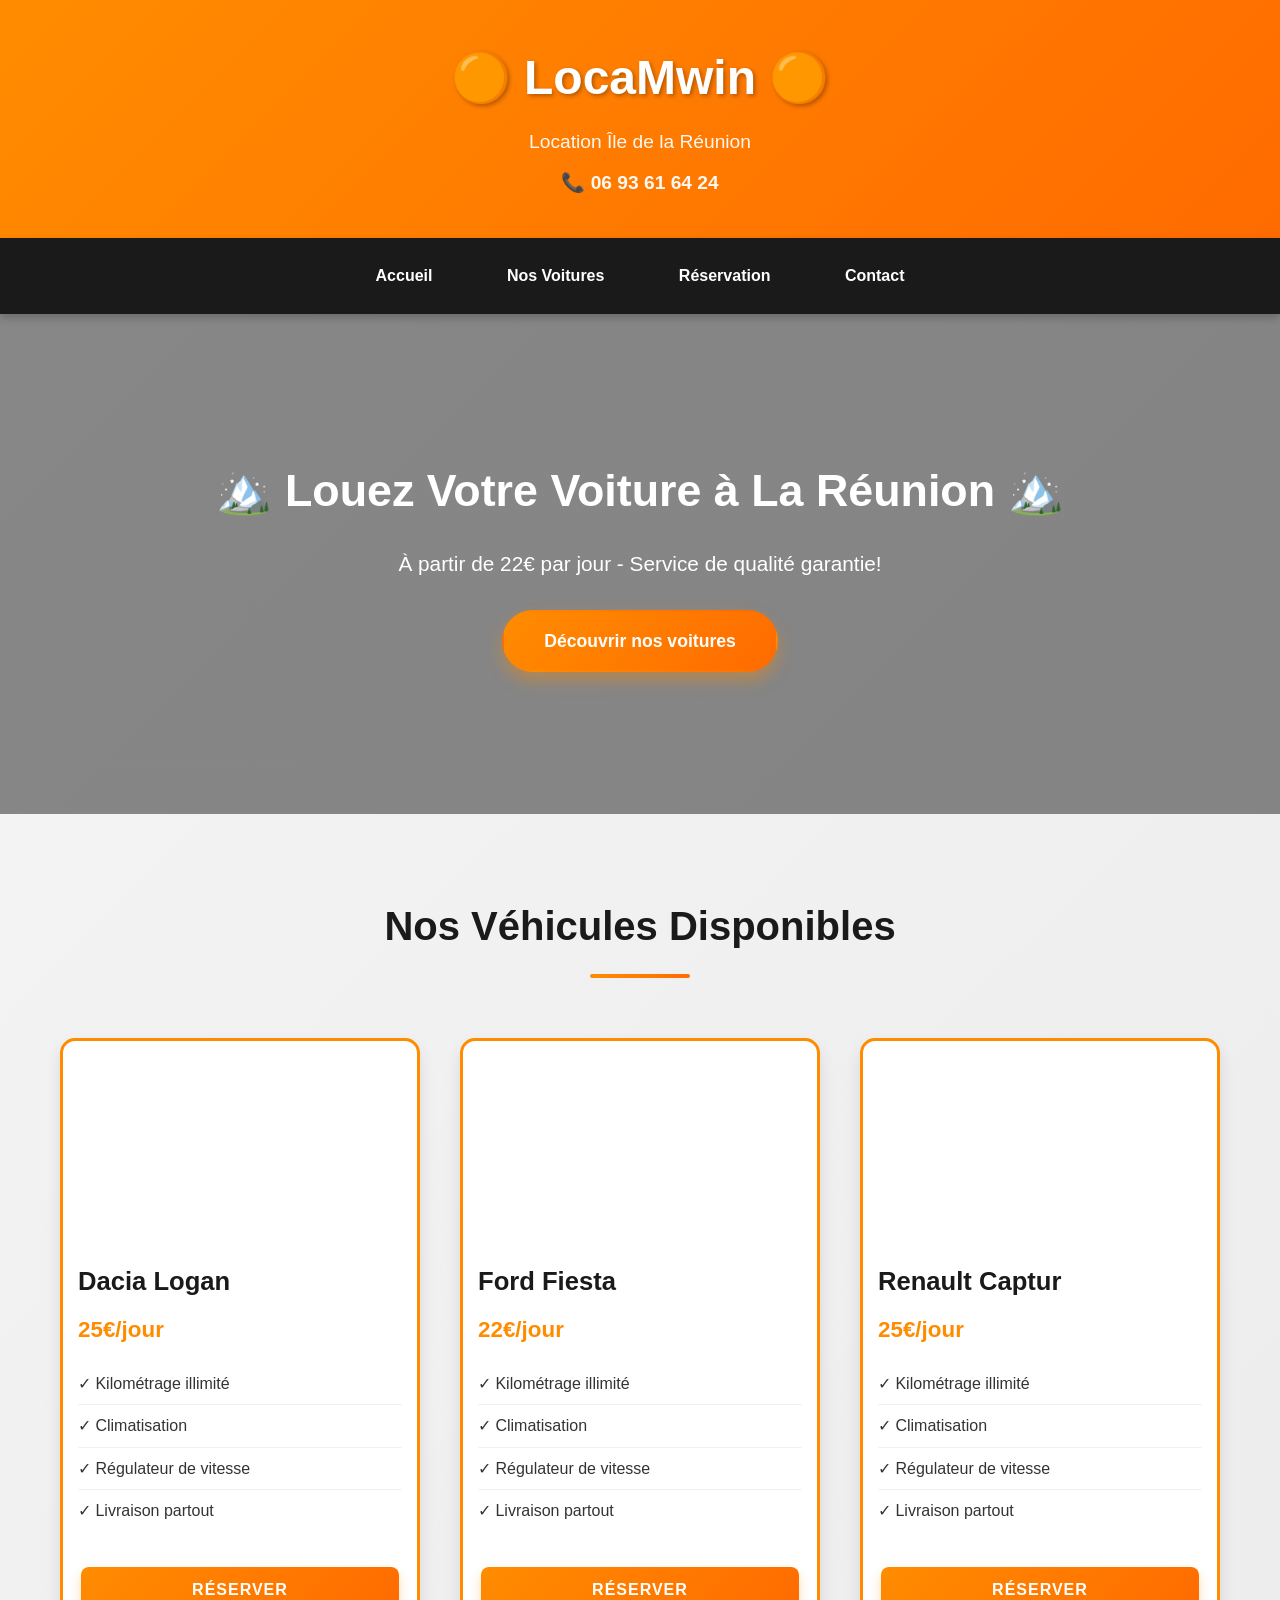
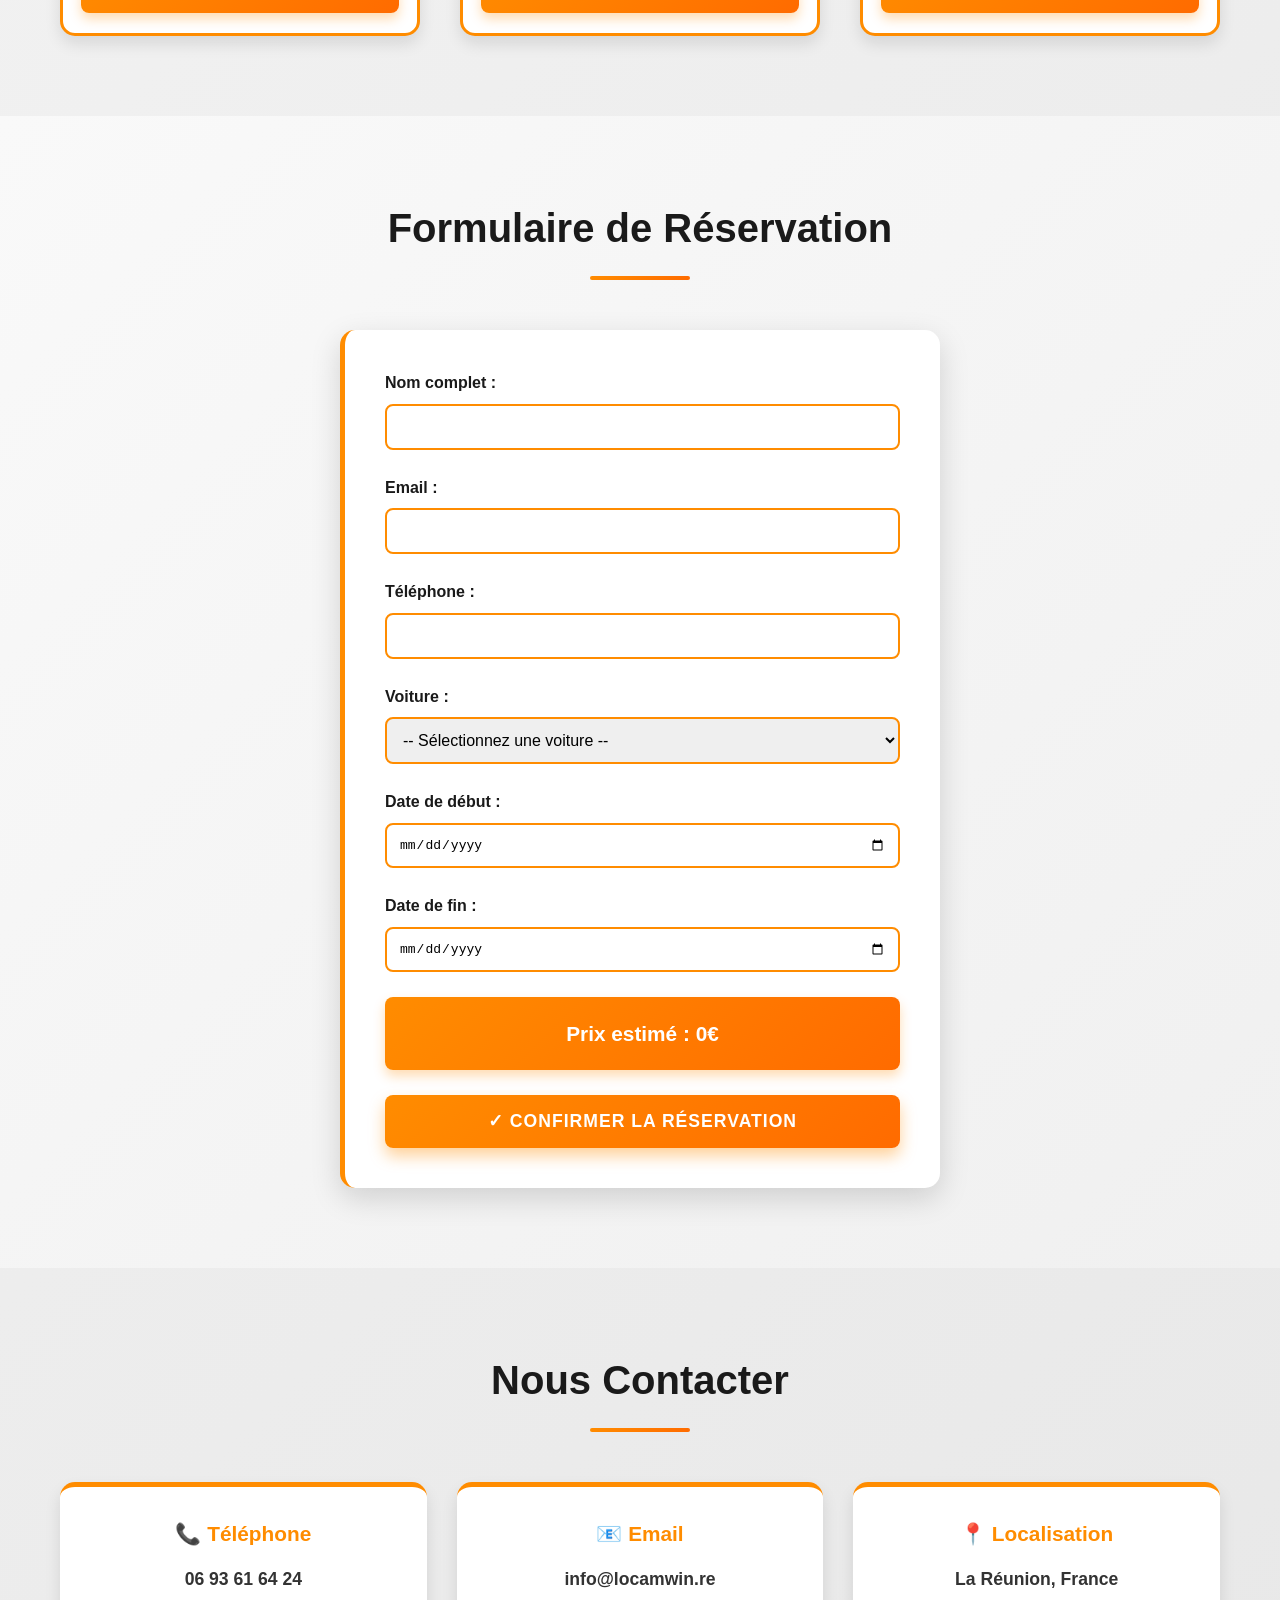
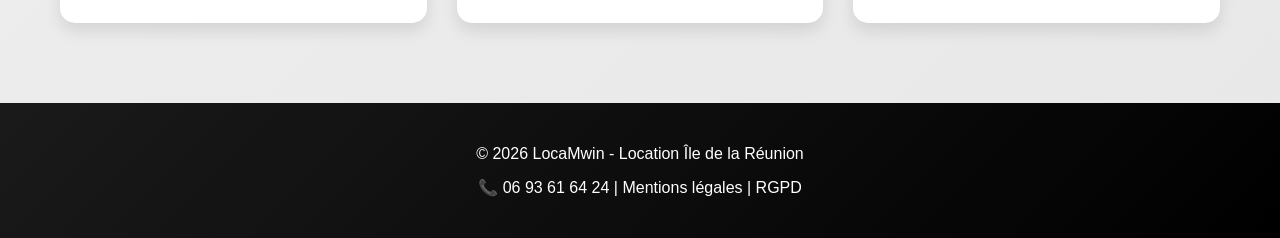
==== index.html @ f929abeb "Modify footer with legal mentions and RGPD links Updated footer to include legal mentions and RGPD l" ====
<!DOCTYPE html>
<html lang="fr">
<head>
    <meta charset="UTF-8">
    <meta name="viewport" content="width=device-width, initial-scale=1.0">
    <title>LocaMwin - Location de Voitures à La Réunion</title>
    <link rel="stylesheet" href="styles.css">
</head>
<body>
    <!-- Header -->
    <header class="header">
        <div class="header-content">
            <h1>🟠 LocaMwin 🟠</h1>
            <p>Location Île de la Réunion</p>
            <p class="phone">📞 06 93 61 64 24</p>
        </div>
    </header>

    <!-- Navigation -->
    <nav class="navbar">
        <a href="#accueil" class="nav-link">Accueil</a>
        <a href="#voitures" class="nav-link">Nos Voitures</a>
        <a href="#reservation" class="nav-link">Réservation</a>
        <a href="#contact" class="nav-link">Contact</a>
    </nav>

    <!-- Hero Section -->
    <section id="accueil" class="hero">
        <div class="hero-overlay"></div>
        <div class="hero-content">
            <h2>🏔️ Louez Votre Voiture à La Réunion 🏔️</h2>
            <p>À partir de 22€ par jour - Service de qualité garantie!</p>
            <a href="#voitures" class="btn-primary">Découvrir nos voitures</a>
        </div>
    </section>

    <!-- Voitures Section -->
    <section id="voitures" class="voitures">
        <h2>Nos Véhicules Disponibles</h2>
        <div class="cars-container">
            
            <!-- Dacia Logan -->
            <div class="car-card">
                <div class="car-image dacia"></div>
                <h3>Dacia Logan</h3>
                <p class="price">25€/jour</p>
                <ul class="features">
                    <li>✓ Kilométrage illimité</li>
                    <li>✓ Climatisation</li>
                    <li>✓ Régulateur de vitesse</li>
                    <li>✓ Livraison partout</li>
                </ul>
                <button class="btn-reserve" onclick="reserverVoiture('Dacia Logan', 25)">RÉSERVER</button>
            </div>

            <!-- Ford Fiesta -->
            <div class="car-card">
                <div class="car-image fiesta"></div>
                <h3>Ford Fiesta</h3>
                <p class="price">22€/jour</p>
                <ul class="features">
                    <li>✓ Kilométrage illimité</li>
                    <li>✓ Climatisation</li>
                    <li>✓ Régulateur de vitesse</li>
                    <li>✓ Livraison partout</li>
                </ul>
                <button class="btn-reserve" onclick="reserverVoiture('Ford Fiesta', 22)">RÉSERVER</button>
            </div>

            <!-- Renault Captur -->
            <div class="car-card">
                <div class="car-image captur"></div>
                <h3>Renault Captur</h3>
                <p class="price">25€/jour</p>
                <ul class="features">
                    <li>✓ Kilométrage illimité</li>
                    <li>✓ Climatisation</li>
                    <li>✓ Régulateur de vitesse</li>
                    <li>✓ Livraison partout</li>
                </ul>
                <button class="btn-reserve" onclick="reserverVoiture('Renault Captur', 25)">RÉSERVER</button>
            </div>

        </div>
    </section>

    <!-- Formulaire de Réservation -->
    <section id="reservation" class="reservation">
        <h2>Formulaire de Réservation</h2>
        <form id="reservationForm" class="form-container">
            <div class="form-group">
                <label for="nom">Nom complet :</label>
                <input type="text" id="nom" name="nom" required>
            </div>

            <div class="form-group">
                <label for="email">Email :</label>
                <input type="email" id="email" name="email" required>
            </div>

            <div class="form-group">
                <label for="telephone">Téléphone :</label>
                <input type="tel" id="telephone" name="telephone" required>
            </div>

            <div class="form-group">
                <label for="voiture">Voiture :</label>
                <select id="voiture" name="voiture" required onchange="calculerPrix()">
                    <option value="">-- Sélectionnez une voiture --</option>
                    <option value="Dacia Logan - 25€">Dacia Logan - 25€/jour</option>
                    <option value="Ford Fiesta - 22€">Ford Fiesta - 22€/jour</option>
                    <option value="Renault Captur - 25€">Renault Captur - 25€/jour</option>
                </select>
            </div>

            <div class="form-group">
                <label for="dateDebut">Date de début :</label>
                <input type="date" id="dateDebut" name="dateDebut" required onchange="calculerPrix()">
            </div>

            <div class="form-group">
                <label for="dateFin">Date de fin :</label>
                <input type="date" id="dateFin" name="dateFin" required onchange="calculerPrix()">
            </div>

            <div class="price-display">
                <p>Prix estimé : <strong id="prixTotal">0€</strong></p>
            </div>

            <button type="submit" class="btn-submit">✓ CONFIRMER LA RÉSERVATION</button>
        </form>
    </section>

    <!-- Contact Section -->
    <section id="contact" class="contact">
        <h2>Nous Contacter</h2>
        <div class="contact-grid">
            <div class="contact-item">
                <h3>📞 Téléphone</h3>
                <p>06 93 61 64 24</p>
            </div>
            <div class="contact-item">
                <h3>📧 Email</h3>
                <p>info@locamwin.re</p>
            </div>
            <div class="contact-item">
                <h3>📍 Localisation</h3>
                <p>La Réunion, France</p>
            </div>
        </div>
    </section>

    <!-- Footer -->
<footer class="footer">
    <p>&copy; 2026 LocaMwin - Location Île de la Réunion</p>
    <p>📞 06 93 61 64 24 | 
       <a href="mentions-legales.html" style="color: white; text-decoration: none; transition: 0.3s;">Mentions légales</a> |
       <a href="mentions-legales.html#rgpd" style="color: white; text-decoration: none; transition: 0.3s;">RGPD</a>
    </p>
</footer>

    <script>
        function reserverVoiture(nom, prix) {
            document.getElementById('voiture').value = nom + ' - ' + prix + '€';
            document.getElementById('reservation').scrollIntoView({ behavior: 'smooth' });
            calculerPrix();
        }

        function calculerPrix() {
            const voiture = document.getElementById('voiture').value;
            const dateDebut = new Date(document.getElementById('dateDebut').value);
            const dateFin = new Date(document.getElementById('dateFin').value);
            
            if (voiture && dateDebut && dateFin && dateDebut < dateFin) {
                const prix = parseInt(voiture.split(' - ')[1]);
                const diffTime = dateFin - dateDebut;
                const diffDays = Math.ceil(diffTime / (1000 * 60 * 60 * 24));
                const total = diffDays * prix;
                document.getElementById('prixTotal').innerText = total + '€';
            } else {
                document.getElementById('prixTotal').innerText = '0€';
            }
        }

        document.getElementById('reservationForm').addEventListener('submit', function(e) {
            e.preventDefault();
            alert('Merci ! Votre réservation a été reçue. Nous vous contacterons bientôt!');
            this.reset();
            document.getElementById('prixTotal').innerText = '0€';
        });
    </script>
</body>
</html>
    <script src="script.js"></script>
</body>
</html>
---- styles.css ----
* {
    margin: 0;
    padding: 0;
    box-sizing: border-box;
}

body {
    font-family: 'Arial', sans-serif;
    line-height: 1.6;
    color: #1a1a1a;
    background: linear-gradient(135deg, #f5f5f5 0%, #e8e8e8 100%);
}

/* ===== HEADER ===== */
.header {
    background: linear-gradient(135deg, #FF8C00 0%, #FF6B00 100%);
    color: white;
    padding: 40px 20px;
    text-align: center;
    box-shadow: 0 8px 16px rgba(255, 140, 0, 0.3);
}

.header-content h1 {
    font-size: 3em;
    margin-bottom: 10px;
    text-shadow: 2px 2px 4px rgba(0, 0, 0, 0.3);
}

.header-content p {
    font-size: 1.2em;
    opacity: 0.95;
}

.phone {
    font-weight: bold;
    margin-top: 10px;
}

/* ===== NAVBAR ===== */
.navbar {
    background-color: #1a1a1a;
    padding: 15px;
    text-align: center;
    position: sticky;
    top: 0;
    z-index: 100;
    box-shadow: 0 4px 8px rgba(0, 0, 0, 0.2);
}

.nav-link {
    color: white;
    text-decoration: none;
    padding: 10px 25px;
    margin: 0 10px;
    display: inline-block;
    transition: all 0.3s ease;
    font-weight: bold;
    border-radius: 5px;
}

.nav-link:hover {
    background-color: #FF8C00;
    color: white;
    transform: translateY(-3px);
    box-shadow: 0 6px 12px rgba(255, 140, 0, 0.4);
}

/* ===== HERO SECTION ===== */
.hero {
    background: linear-gradient(rgba(26, 26, 26, 0.5), rgba(26, 26, 26, 0.5)), 
                url('https://images.unsplash.com/photo-1506157786151-b8491531f063?w=1200&h=400&fit=crop') center/cover;
    color: white;
    text-align: center;
    padding: 120px 20px;
    position: relative;
    min-height: 500px;
    display: flex;
    align-items: center;
    justify-content: center;
}

.hero-content h2 {
    font-size: 2.8em;
    margin-bottom: 20px;
    animation: slideInDown 0.8s ease;
}

.hero-content p {
    font-size: 1.3em;
    margin-bottom: 30px;
    animation: slideInUp 0.8s ease;
}

.btn-primary {
    display: inline-block;
    background: linear-gradient(135deg, #FF8C00 0%, #FF6B00 100%);
    color: white;
    padding: 15px 40px;
    text-decoration: none;
    border-radius: 50px;
    font-size: 1.1em;
    font-weight: bold;
    transition: all 0.3s ease;
    box-shadow: 0 8px 16px rgba(255, 140, 0, 0.4);
    border: 2px solid transparent;
}

.btn-primary:hover {
    background: white;
    color: #FF8C00;
    transform: scale(1.1);
    box-shadow: 0 12px 24px rgba(255, 140, 0, 0.6);
    border: 2px solid #FF8C00;
}

@keyframes slideInDown {
    from {
        opacity: 0;
        transform: translateY(-30px);
    }
    to {
        opacity: 1;
        transform: translateY(0);
    }
}

@keyframes slideInUp {
    from {
        opacity: 0;
        transform: translateY(30px);
    }
    to {
        opacity: 1;
        transform: translateY(0);
    }
}

/* ===== VOITURES SECTION ===== */
.voitures {
    max-width: 1200px;
    margin: 80px auto;
    padding: 0 20px;
}

.voitures h2 {
    text-align: center;
    font-size: 2.5em;
    margin-bottom: 60px;
    color: #1a1a1a;
    position: relative;
    padding-bottom: 20px;
}

.voitures h2::after {
    content: '';
    position: absolute;
    bottom: 0;
    left: 50%;
    transform: translateX(-50%);
    width: 100px;
    height: 4px;
    background: linear-gradient(135deg, #FF8C00 0%, #FF6B00 100%);
    border-radius: 2px;
}

.cars-container {
    display: grid;
    grid-template-columns: repeat(auto-fit, minmax(300px, 1fr));
    gap: 40px;
}

.car-card {
    background: white;
    border: 3px solid #FF8C00;
    border-radius: 15px;
    overflow: hidden;
    transition: all 0.3s ease;
    box-shadow: 0 8px 16px rgba(0, 0, 0, 0.1);
}

.car-card:hover {
    transform: translateY(-15px);
    box-shadow: 0 16px 32px rgba(255, 140, 0, 0.3);
    border-color: #1a1a1a;
}

.car-image {
    width: 100%;
    height: 200px;
    background-size: cover;
    background-position: center;
}

.car-image.dacia {
    background-image: url('https://images.unsplash.com/photo-1552820728-8ac41f1ce891?w=400&h=300&fit=crop');
}

.car-image.fiesta {
    background-image: url('https://images.unsplash.com/photo-1515188629355-ef3a3c8b3c4e?w=400&h=300&fit=crop');
}

.car-image.captur {
    background-image: url('https://images.unsplash.com/photo-1553505740-d6c1142a8f09?w=400&h=300&fit=crop');
}

.car-card h3 {
    font-size: 1.6em;
    margin: 20px 15px 10px;
    color: #1a1a1a;
}

.car-card .price {
    margin: 10px 15px;
    font-size: 1.4em;
    color: #FF8C00;
    font-weight: bold;
}

.car-card .features {
    list-style: none;
    margin: 15px 15px;
    padding: 0;
}

.car-card .features li {
    padding: 8px 0;
    border-bottom: 1px solid #f0f0f0;
    color: #333;
}

.car-card .features li:last-child {
    border-bottom: none;
}

.btn-reserve {
    width: 90%;
    margin: 20px 5%;
    padding: 14px;
    background: linear-gradient(135deg, #FF8C00 0%, #FF6B00 100%);
    color: white;
    border: none;
    border-radius: 8px;
    font-size: 1em;
    font-weight: bold;
    cursor: pointer;
    transition: all 0.3s ease;
    box-shadow: 0 6px 12px rgba(255, 140, 0, 0.3);
    text-transform: uppercase;
    letter-spacing: 1px;
}

.btn-reserve:hover {
    background: linear-gradient(135deg, #1a1a1a 0%, #333 100%);
    transform: translateY(-3px);
    box-shadow: 0 10px 20px rgba(26, 26, 26, 0.4);
}

.btn-reserve:active {
    transform: translateY(-1px);
}

/* ===== RESERVATION SECTION ===== */
.reservation {
    background: linear-gradient(135deg, #f9f9f9 0%, #f0f0f0 100%);
    padding: 80px 20px;
    margin: 80px 0;
}

.reservation h2 {
    text-align: center;
    font-size: 2.5em;
    margin-bottom: 50px;
    color: #1a1a1a;
    position: relative;
    padding-bottom: 20px;
}

.reservation h2::after {
    content: '';
    position: absolute;
    bottom: 0;
    left: 50%;
    transform: translateX(-50%);
    width: 100px;
    height: 4px;
    background: linear-gradient(135deg, #FF8C00 0%, #FF6B00 100%);
    border-radius: 2px;
}

.form-container {
    max-width: 600px;
    margin: 0 auto;
    background: white;
    padding: 40px;
    border-radius: 15px;
    box-shadow: 0 10px 30px rgba(0, 0, 0, 0.15);
    border-left: 5px solid #FF8C00;
}

.form-group {
    margin-bottom: 25px;
}

.form-group label {
    display: block;
    margin-bottom: 8px;
    font-weight: bold;
    color: #1a1a1a;
}

.form-group input,
.form-group select {
    width: 100%;
    padding: 12px;
    border: 2px solid #FF8C00;
    border-radius: 8px;
    font-size: 1em;
    transition: all 0.3s ease;
}

.form-group input:focus,
.form-group select:focus {
    outline: none;
    border-color: #1a1a1a;
    box-shadow: 0 0 10px rgba(255, 140, 0, 0.3);
    transform: scale(1.02);
}

.price-display {
    background: linear-gradient(135deg, #FF8C00 0%, #FF6B00 100%);
    color: white;
    padding: 20px;
    border-radius: 8px;
    margin: 25px 0;
    text-align: center;
    font-size: 1.3em;
    font-weight: bold;
    box-shadow: 0 6px 12px rgba(255, 140, 0, 0.3);
}

.btn-submit {
    width: 100%;
    padding: 16px;
    background: linear-gradient(135deg, #FF8C00 0%, #FF6B00 100%);
    color: white;
    border: none;
    border-radius: 8px;
    font-size: 1.1em;
    font-weight: bold;
    cursor: pointer;
    transition: all 0.3s ease;
    box-shadow: 0 8px 16px rgba(255, 140, 0, 0.4);
    text-transform: uppercase;
    letter-spacing: 1px;
}

.btn-submit:hover {
    background: linear-gradient(135deg, #1a1a1a 0%, #333 100%);
    transform: translateY(-3px);
    box-shadow: 0 12px 24px rgba(26, 26, 26, 0.4);
}

.btn-submit:active {
    transform: translateY(-1px);
}

/* ===== CONTACT SECTION ===== */
.contact {
    max-width: 1200px;
    margin: 80px auto;
    padding: 0 20px;
    text-align: center;
}

.contact h2 {
    font-size: 2.5em;
    margin-bottom: 50px;
    color: #1a1a1a;
    position: relative;
    padding-bottom: 20px;
}

.contact h2::after {
    content: '';
    position: absolute;
    bottom: 0;
    left: 50%;
    transform: translateX(-50%);
    width: 100px;
    height: 4px;
    background: linear-gradient(135deg, #FF8C00 0%, #FF6B00 100%);
    border-radius: 2px;
}

.contact-grid {
    display: grid;
    grid-template-columns: repeat(auto-fit, minmax(250px, 1fr));
    gap: 30px;
}

.contact-item {
    background: white;
    padding: 30px;
    border-radius: 15px;
    box-shadow: 0 8px 16px rgba(0, 0, 0, 0.1);
    border-top: 5px solid #FF8C00;
    transition: all 0.3s ease;
}

.contact-item:hover {
    transform: translateY(-10px);
    box-shadow: 0 12px 24px rgba(255, 140, 0, 0.3);
}

.contact-item h3 {
    margin-bottom: 15px;
    color: #FF8C00;
    font-size: 1.3em;
}

.contact-item p {
    color: #333;
    font-size: 1.1em;
    font-weight: bold;
}

/* ===== FOOTER ===== */
.footer {
    background: linear-gradient(135deg, #1a1a1a 0%, #000 100%);
    color: white;
    text-align: center;
    padding: 30px 20px;
    margin-top: 80px;
}

.footer p {
    margin: 8px 0;
}

/* ===== RESPONSIVE ===== */
@media (max-width: 768px) {
    .header-content h1 {
        font-size: 2em;
    }

    .navbar {
        display: flex;
        flex-direction: column;
        gap: 10px;
    }

    .nav-link {
        width: 100%;
    }

    .hero-content h2 {
        font-size: 1.8em;
    }

    .hero-content p {
        font-size: 1em;
    }

    .voitures h2,
    .reservation h2,
    .contact h2 {
        font-size: 1.8em;
    }

    .cars-container {
        grid-template-columns: 1fr;
        gap: 20px;
    }

    .form-container {
        padding: 20px;
    }
}

@media (max-width: 480px) {
    .header-content h1 {
        font-size: 1.5em;
    }

    .hero {
        padding: 60px 10px;
        min-height: 300px;
    }

    .hero-content h2 {
        font-size: 1.3em;
    }

    .btn-primary {
        padding: 12px 30px;
        font-size: 0.9em;
    }
}
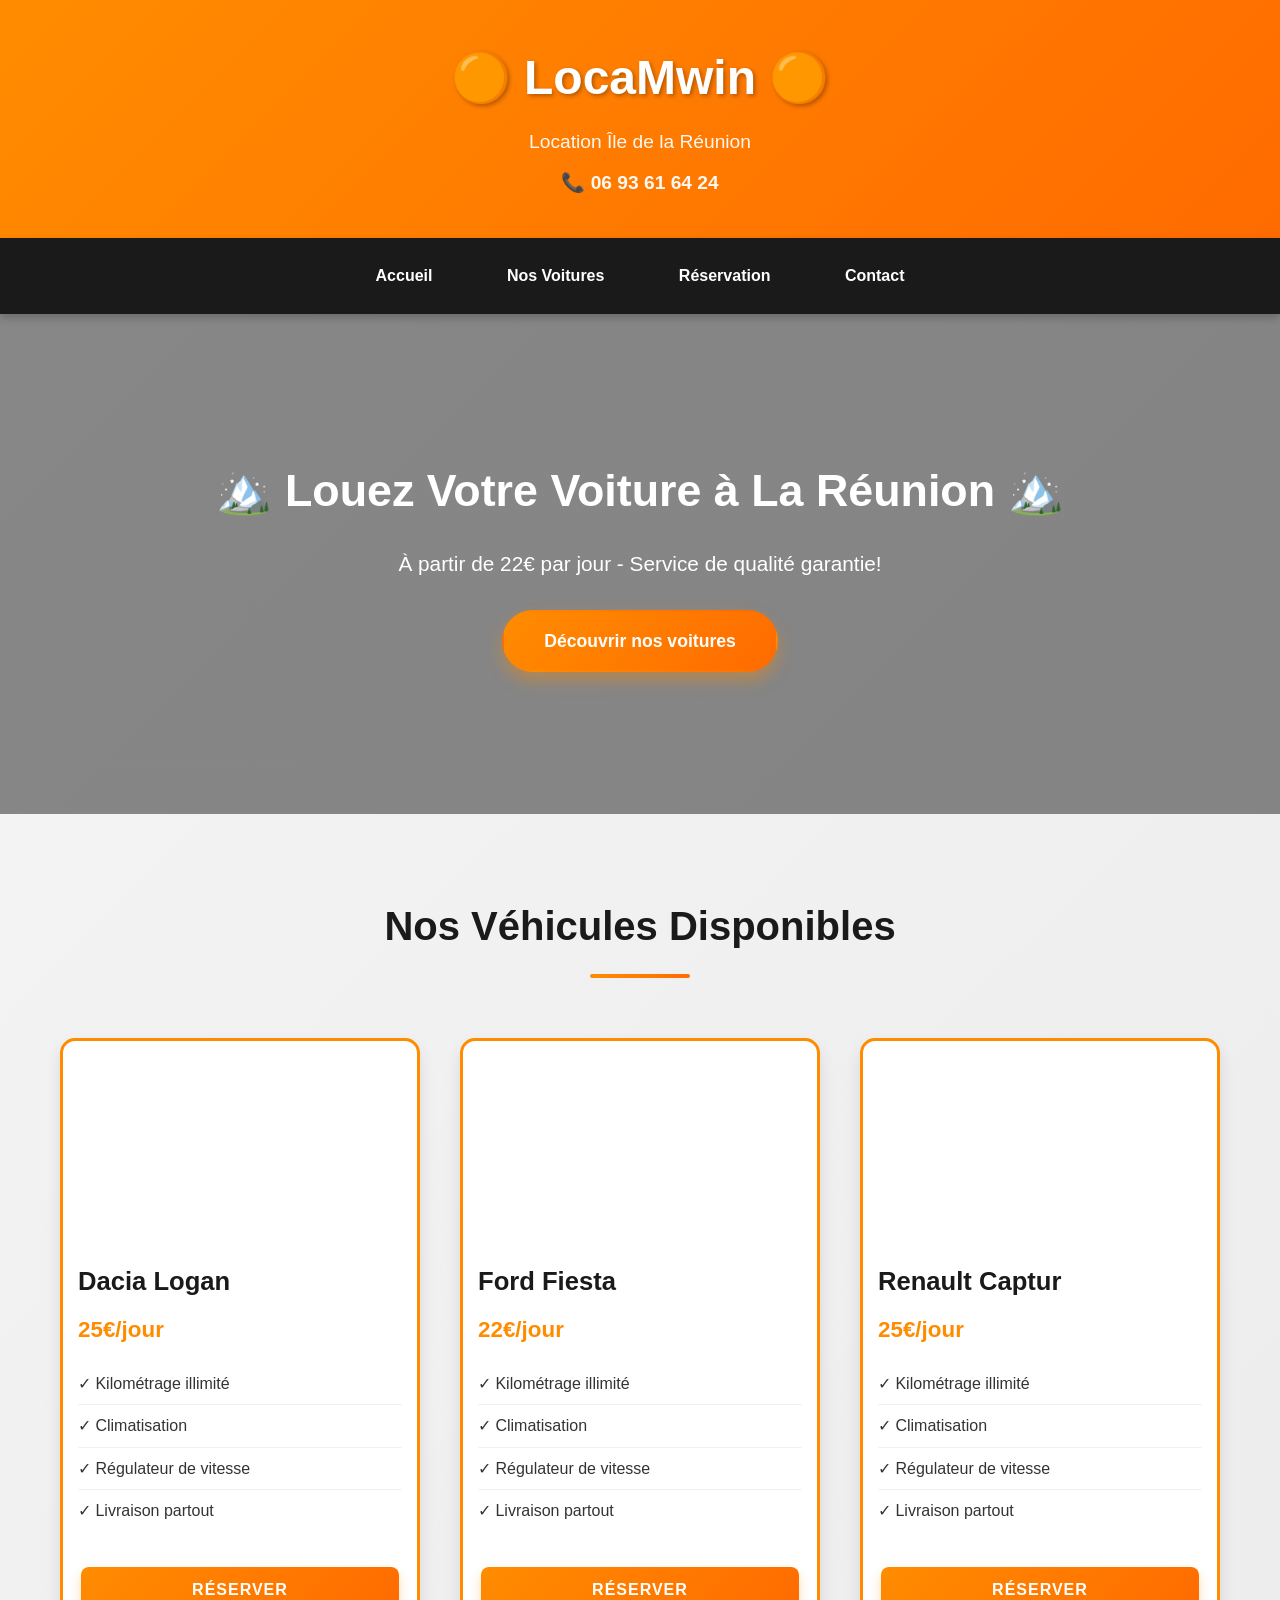
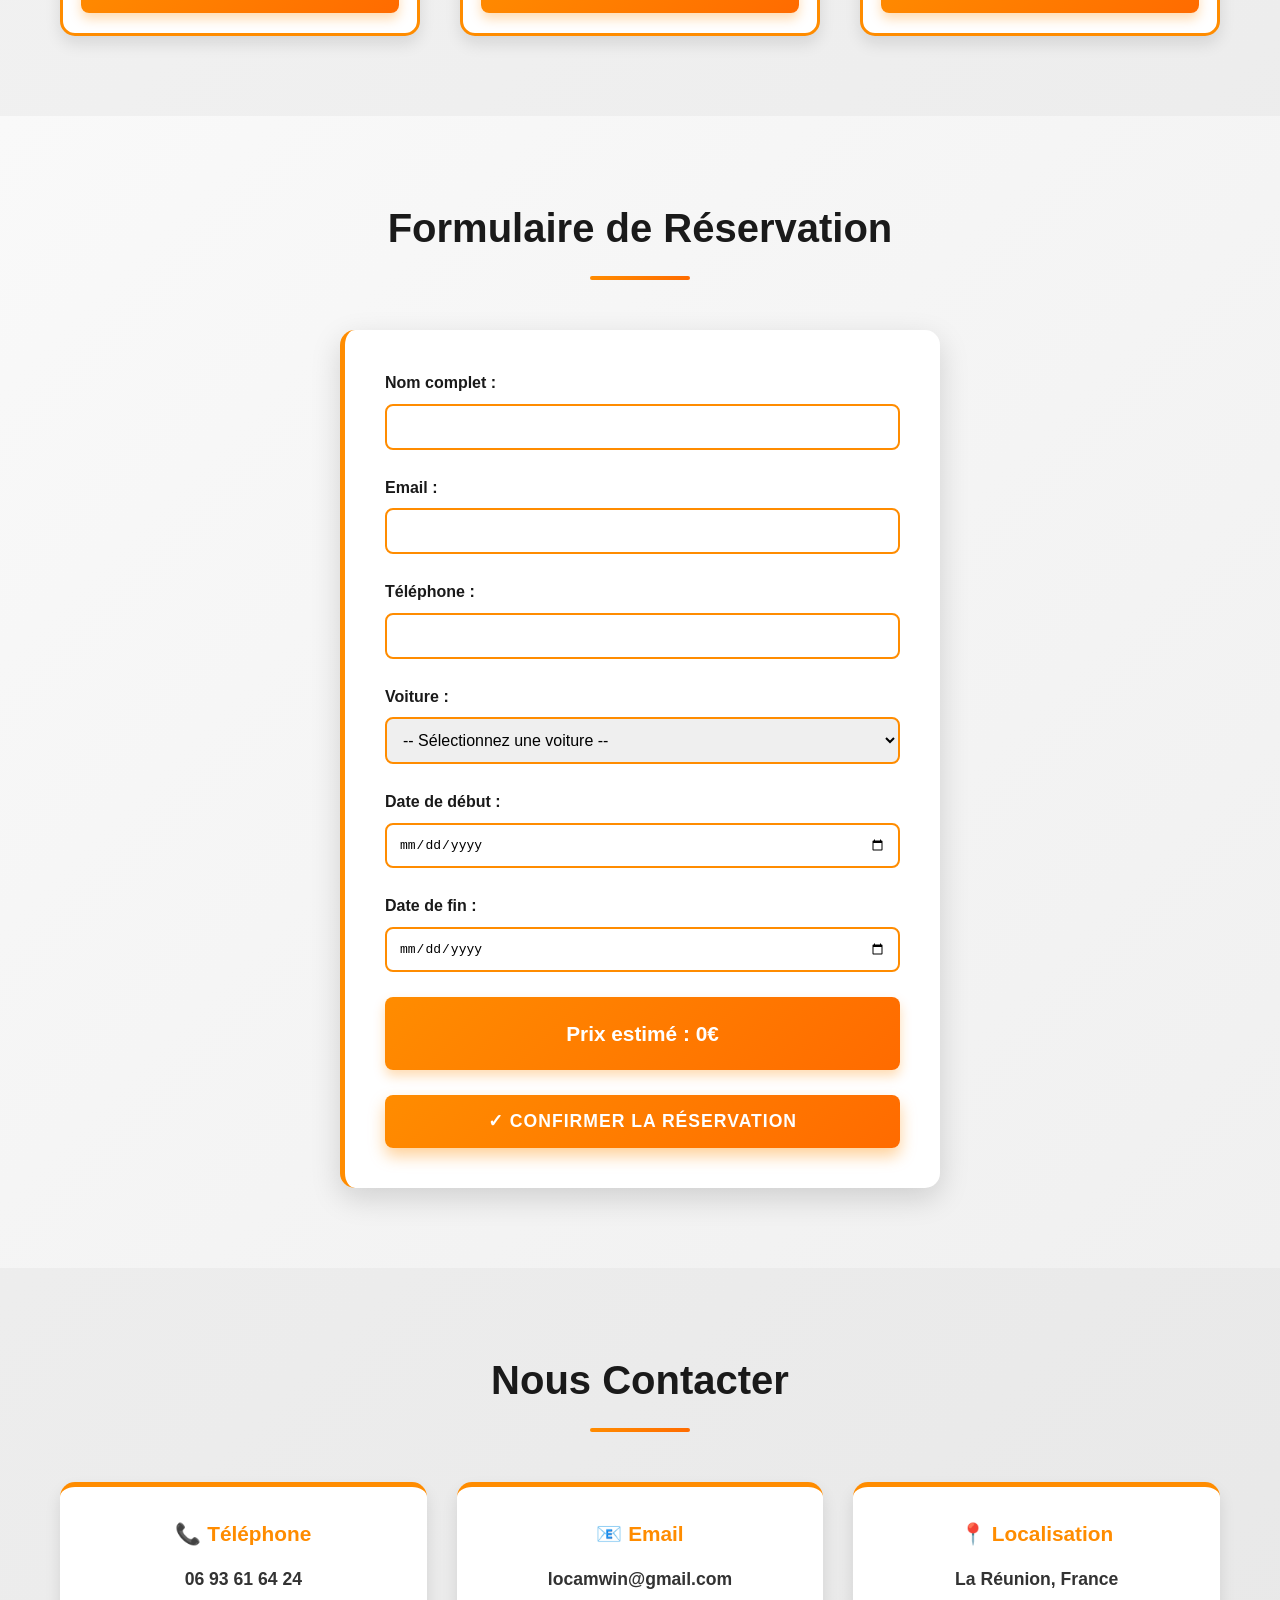
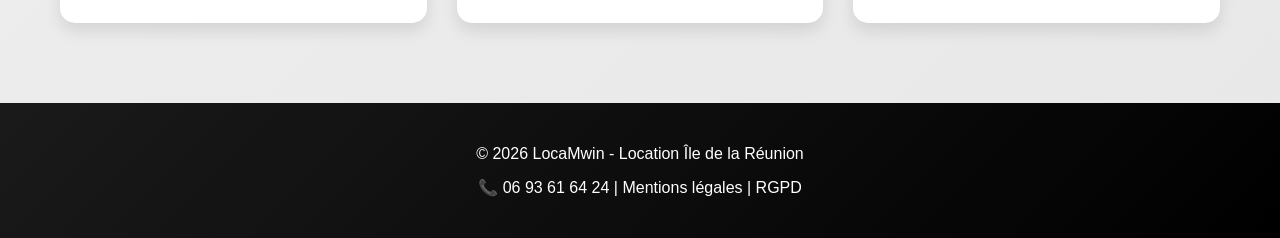
==== commit c0300873: "Update email contact from info@locamwin.re to locamwin@gmail.com" ====
--- a/index.html
+++ b/index.html
@@ -141,7 +141,7 @@
             </div>
             <div class="contact-item">
                 <h3>📧 Email</h3>
-                <p>info@locamwin.re</p>
+                <p>locamwin@gmail.com</p>
             </div>
             <div class="contact-item">
                 <h3>📍 Localisation</h3>
--- a/styles.css
+++ b/styles.css
@@ -437,6 +437,11 @@
     margin: 8px 0;
 }
 
+.footer a:hover {
+    color: #FF8C00 !important;
+    text-decoration: underline;
+}
+
 /* ===== RESPONSIVE ===== */
 @media (max-width: 768px) {
     .header-content h1 {
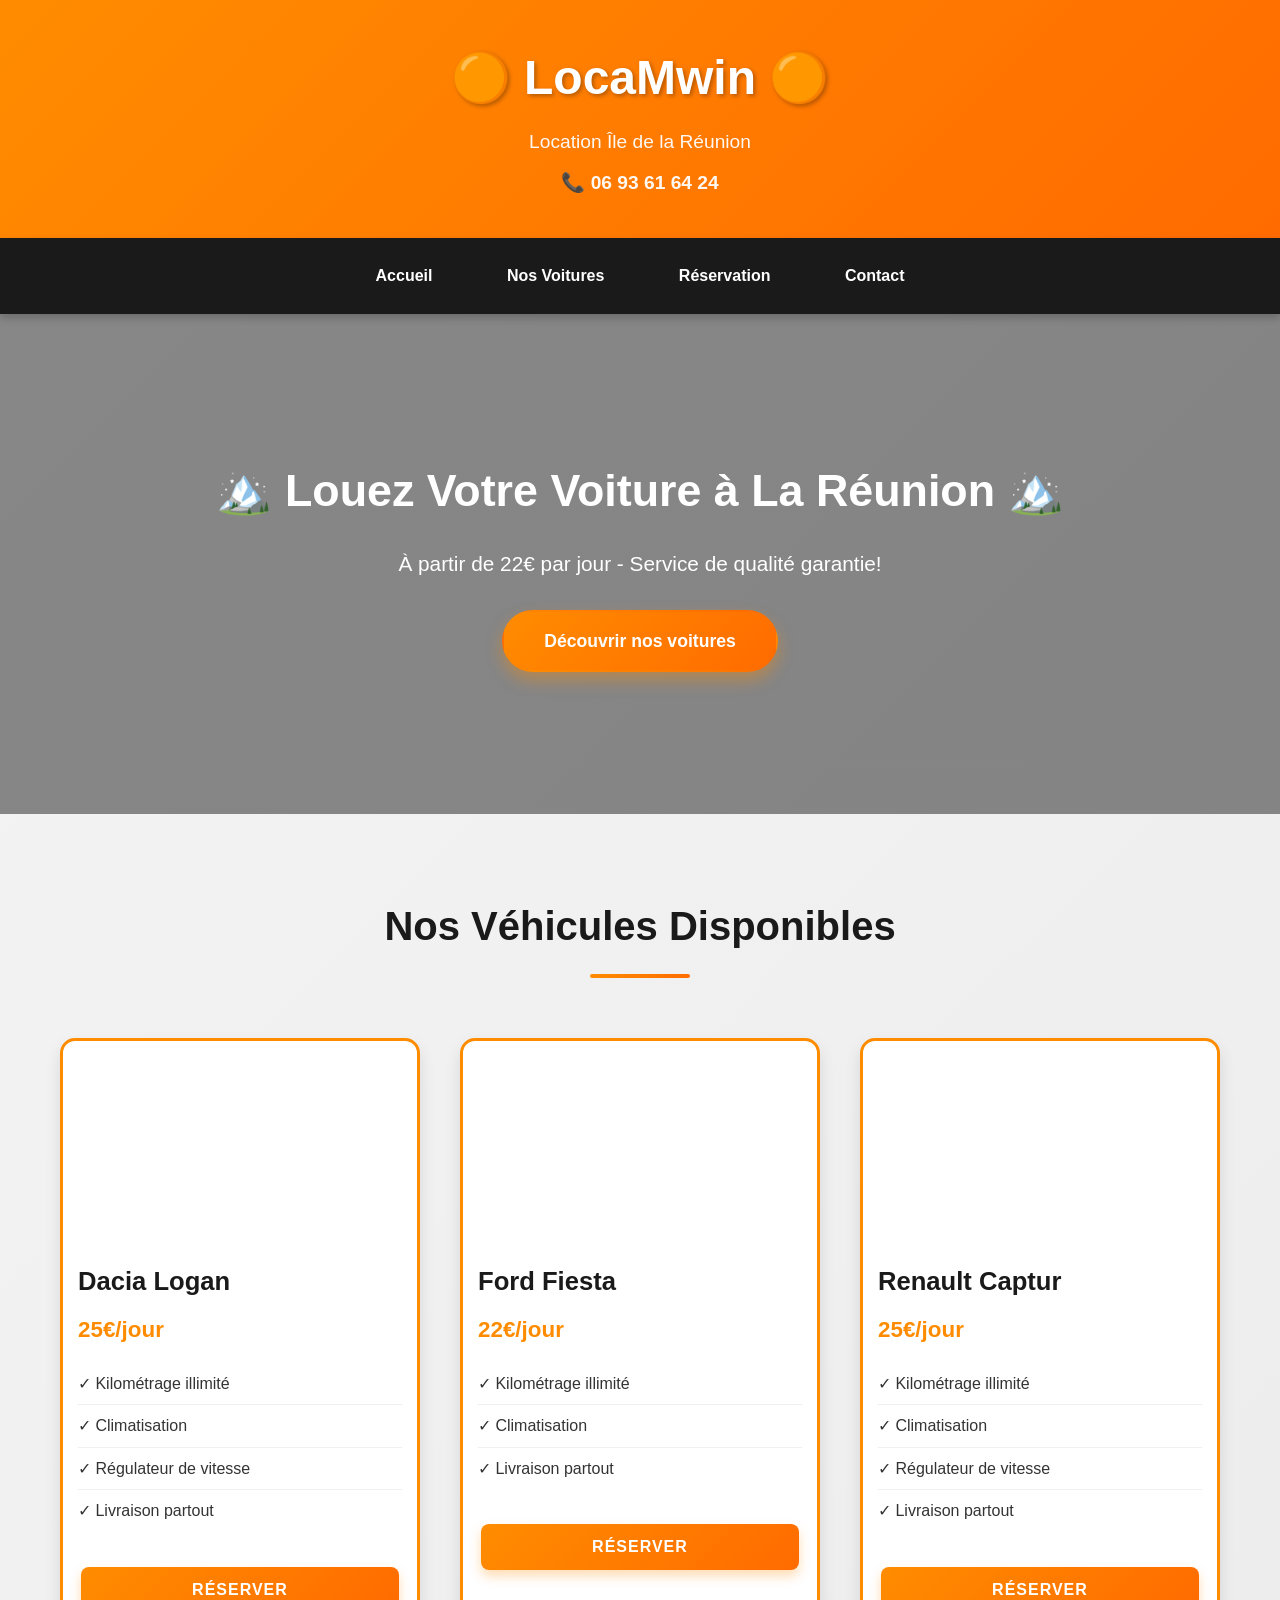
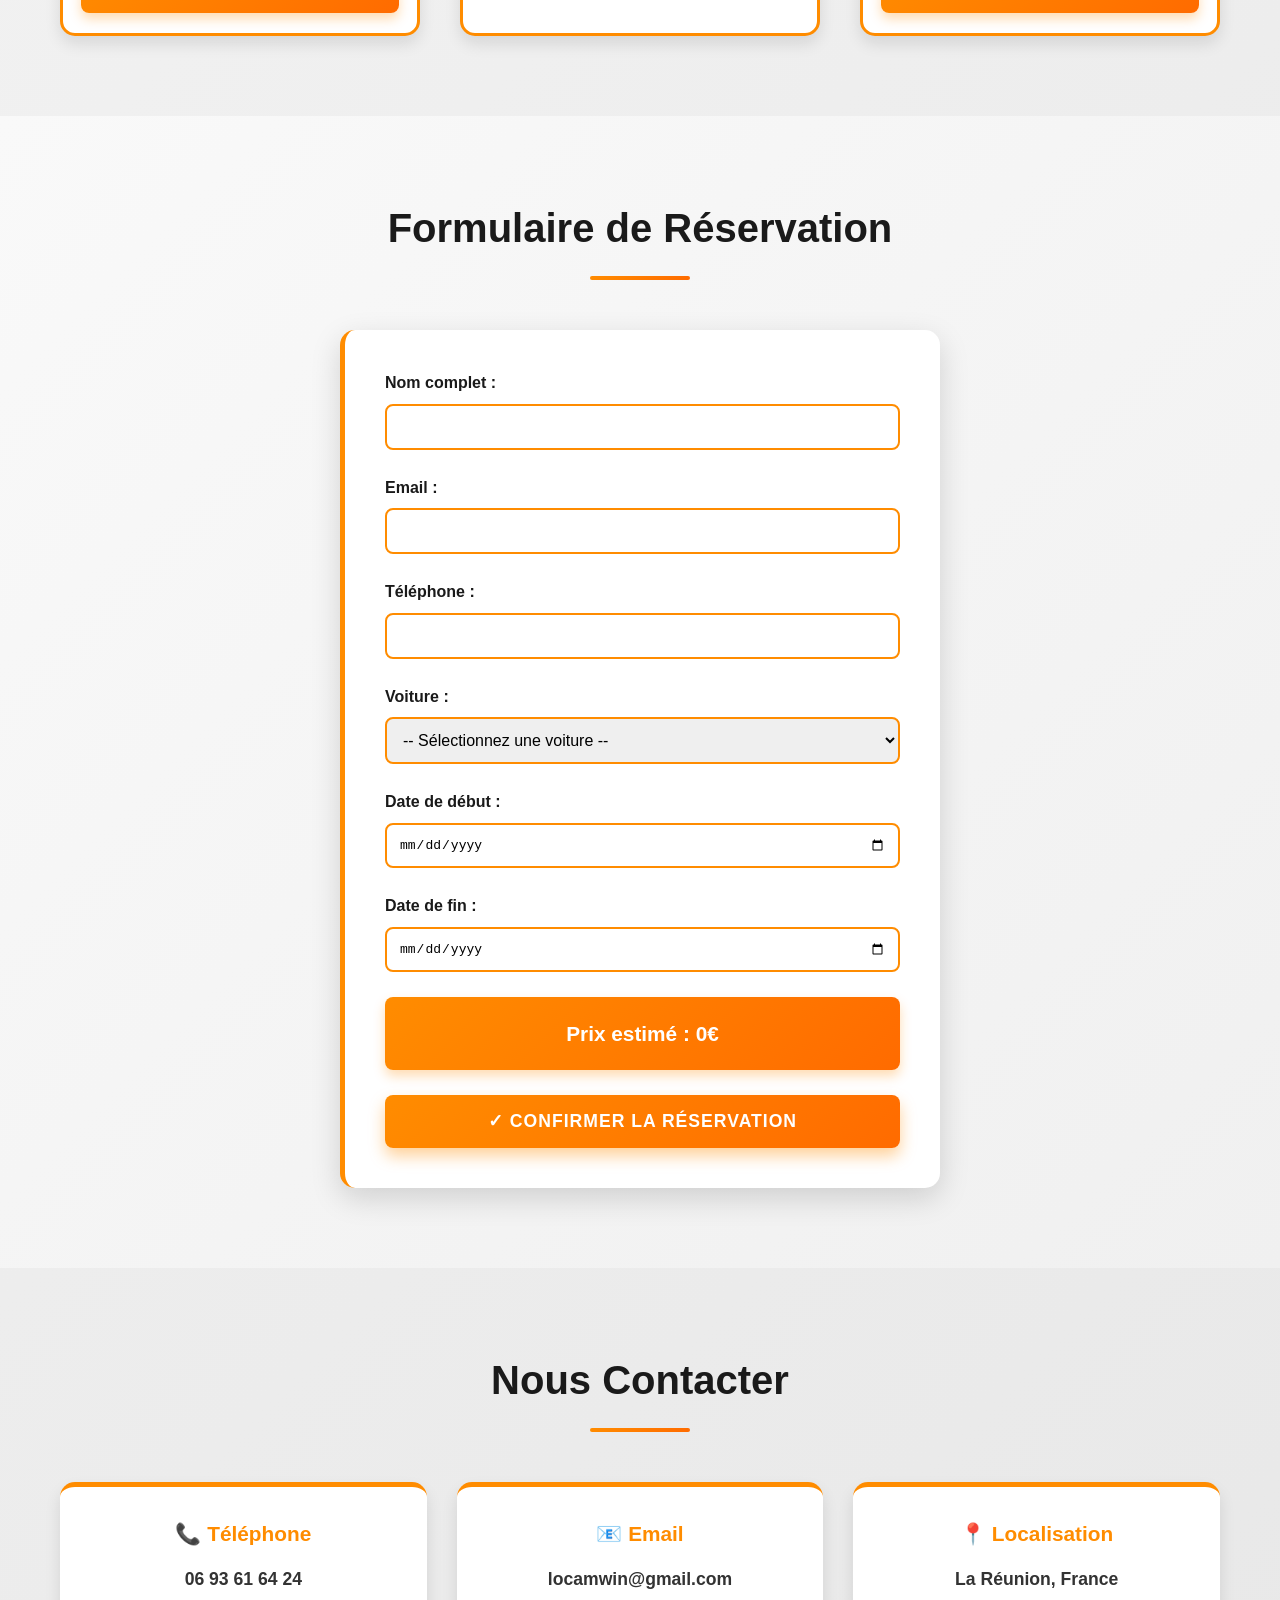
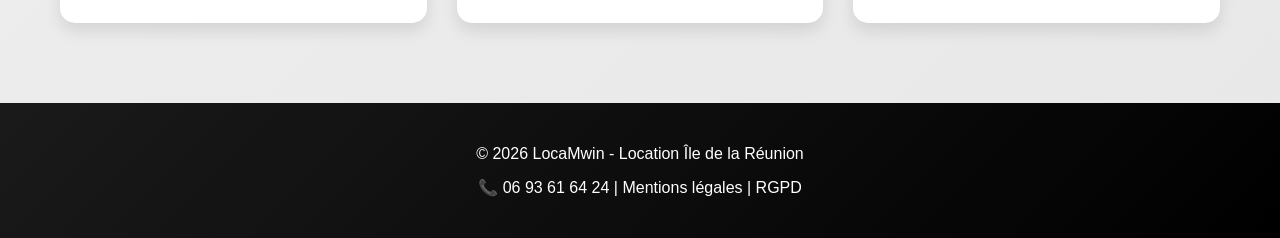
==== commit 9d265ffe: "Update index.html" ====
--- a/index.html
+++ b/index.html
@@ -35,54 +35,53 @@
     </section>
 
     <!-- Voitures Section -->
-    <section id="voitures" class="voitures">
-        <h2>Nos Véhicules Disponibles</h2>
-        <div class="cars-container">
-            
-            <!-- Dacia Logan -->
-            <div class="car-card">
-                <div class="car-image dacia"></div>
-                <h3>Dacia Logan</h3>
-                <p class="price">25€/jour</p>
-                <ul class="features">
-                    <li>✓ Kilométrage illimité</li>
-                    <li>✓ Climatisation</li>
-                    <li>✓ Régulateur de vitesse</li>
-                    <li>✓ Livraison partout</li>
-                </ul>
-                <button class="btn-reserve" onclick="reserverVoiture('Dacia Logan', 25)">RÉSERVER</button>
-            </div>
+<section id="voitures" class="voitures">
+    <h2>Nos Véhicules Disponibles</h2>
+    <div class="cars-container">
+        
+        <!-- Dacia Logan -->
+        <div class="car-card">
+            <div class="car-image" style="background-image: url('https://images.unsplash.com/photo-1552820728-8ac41f1ce891?w=400&h=300&fit=crop'); background-size: cover; background-position: center;"></div>
+            <h3>Dacia Logan</h3>
+            <p class="price">25€/jour</p>
+            <ul class="features">
+                <li>✓ Kilométrage illimité</li>
+                <li>✓ Climatisation</li>
+                <li>✓ Régulateur de vitesse</li>
+                <li>✓ Livraison partout</li>
+            </ul>
+            <button class="btn-reserve" onclick="reserverVoiture('Dacia Logan', 25)">RÉSERVER</button>
+        </div>
 
-            <!-- Ford Fiesta -->
-            <div class="car-card">
-                <div class="car-image fiesta"></div>
-                <h3>Ford Fiesta</h3>
-                <p class="price">22€/jour</p>
-                <ul class="features">
-                    <li>✓ Kilométrage illimité</li>
-                    <li>✓ Climatisation</li>
-                    <li>✓ Régulateur de vitesse</li>
-                    <li>✓ Livraison partout</li>
-                </ul>
-                <button class="btn-reserve" onclick="reserverVoiture('Ford Fiesta', 22)">RÉSERVER</button>
-            </div>
+        <!-- Ford Fiesta -->
+        <div class="car-card">
+            <div class="car-image" style="background-image: url('https://images.unsplash.com/photo-1515188629355-ef3a3c8b3c4e?w=400&h=300&fit=crop'); background-size: cover; background-position: center;"></div>
+            <h3>Ford Fiesta</h3>
+            <p class="price">22€/jour</p>
+            <ul class="features">
+                <li>✓ Kilométrage illimité</li>
+                <li>✓ Climatisation</li>
+                <li>✓ Livraison partout</li>
+            </ul>
+            <button class="btn-reserve" onclick="reserverVoiture('Ford Fiesta', 22)">RÉSERVER</button>
+        </div>
 
-            <!-- Renault Captur -->
-            <div class="car-card">
-                <div class="car-image captur"></div>
-                <h3>Renault Captur</h3>
-                <p class="price">25€/jour</p>
-                <ul class="features">
-                    <li>✓ Kilométrage illimité</li>
-                    <li>✓ Climatisation</li>
-                    <li>✓ Régulateur de vitesse</li>
-                    <li>✓ Livraison partout</li>
-                </ul>
-                <button class="btn-reserve" onclick="reserverVoiture('Renault Captur', 25)">RÉSERVER</button>
-            </div>
+        <!-- Renault Captur -->
+        <div class="car-card">
+            <div class="car-image" style="background-image: url('https://images.unsplash.com/photo-1553505740-d6c1142a8f09?w=400&h=300&fit=crop'); background-size: cover; background-position: center;"></div>
+            <h3>Renault Captur</h3>
+            <p class="price">25€/jour</p>
+            <ul class="features">
+                <li>✓ Kilométrage illimité</li>
+                <li>✓ Climatisation</li>
+                <li>✓ Régulateur de vitesse</li>
+                <li>✓ Livraison partout</li>
+            </ul>
+            <button class="btn-reserve" onclick="reserverVoiture('Renault Captur', 25)">RÉSERVER</button>
+        </div>
 
-        </div>
-    </section>
+    </div>
+</section>
 
     <!-- Formulaire de Réservation -->
     <section id="reservation" class="reservation">
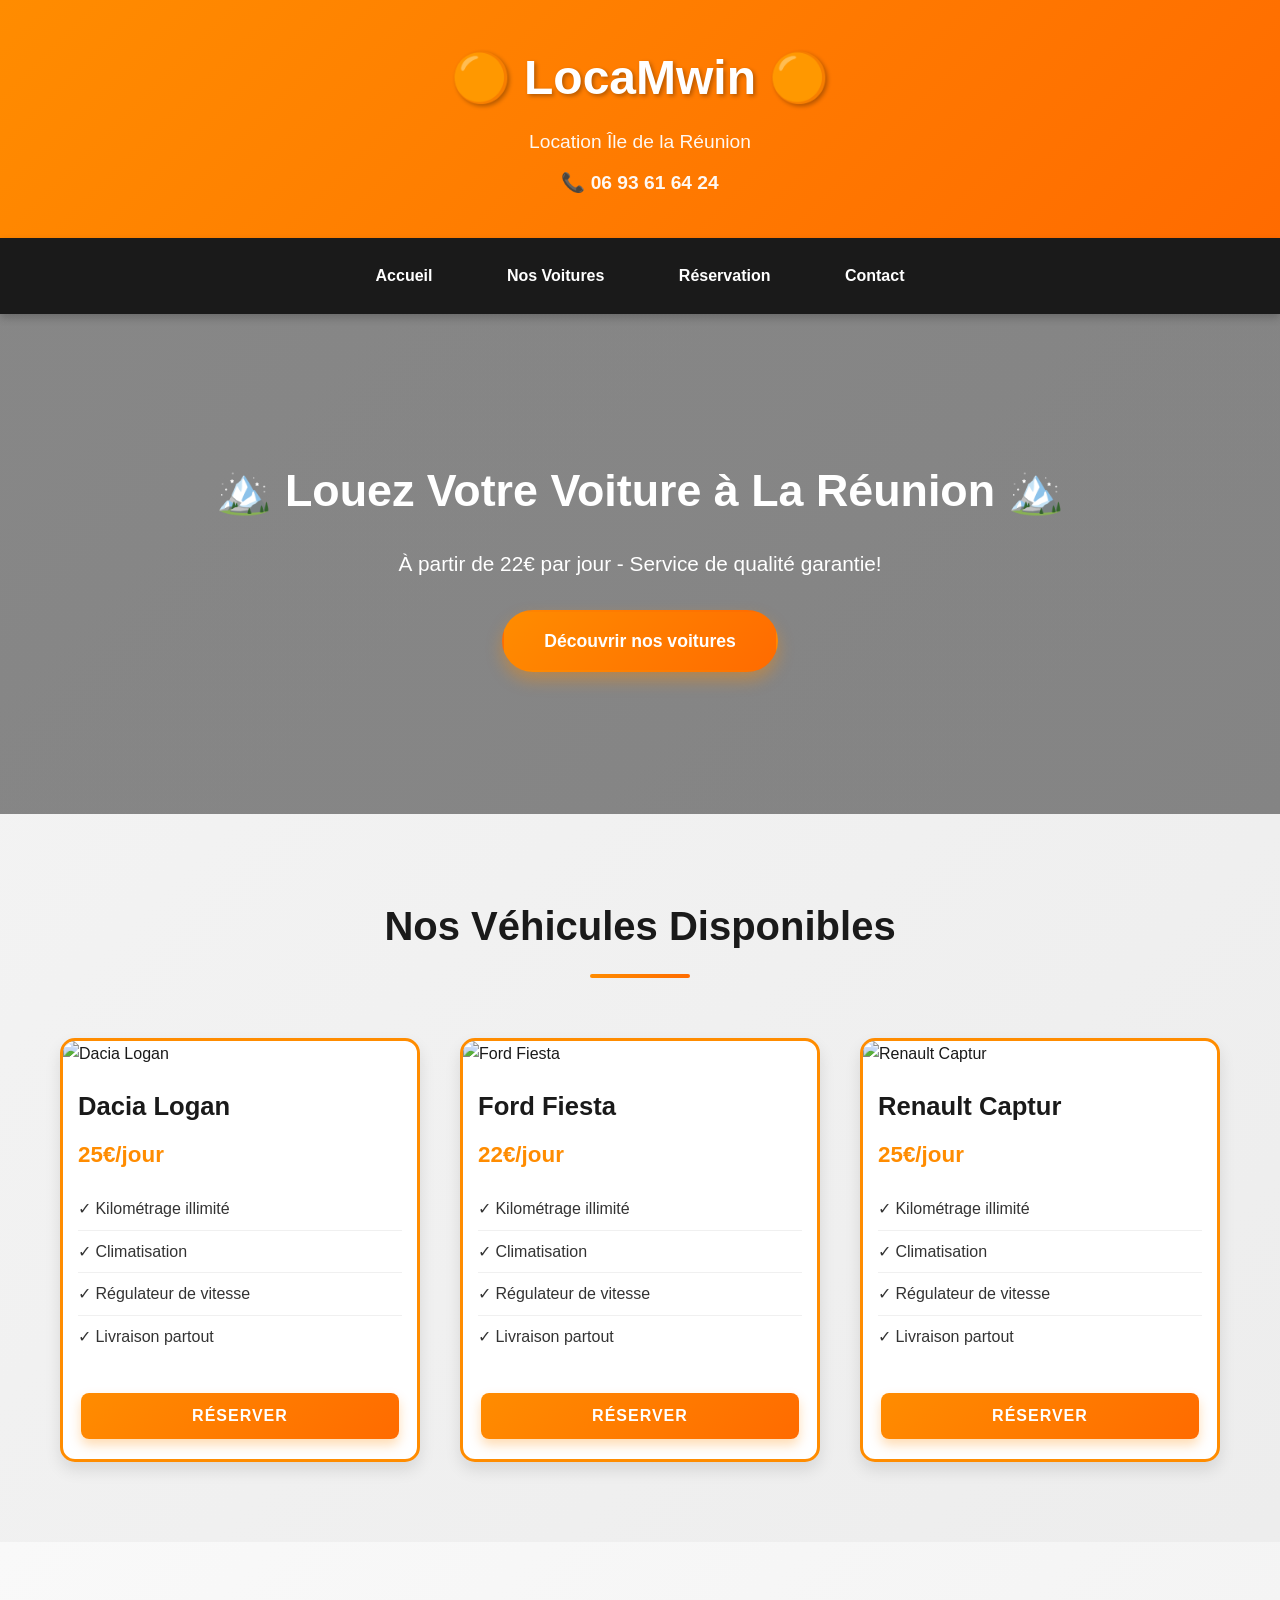
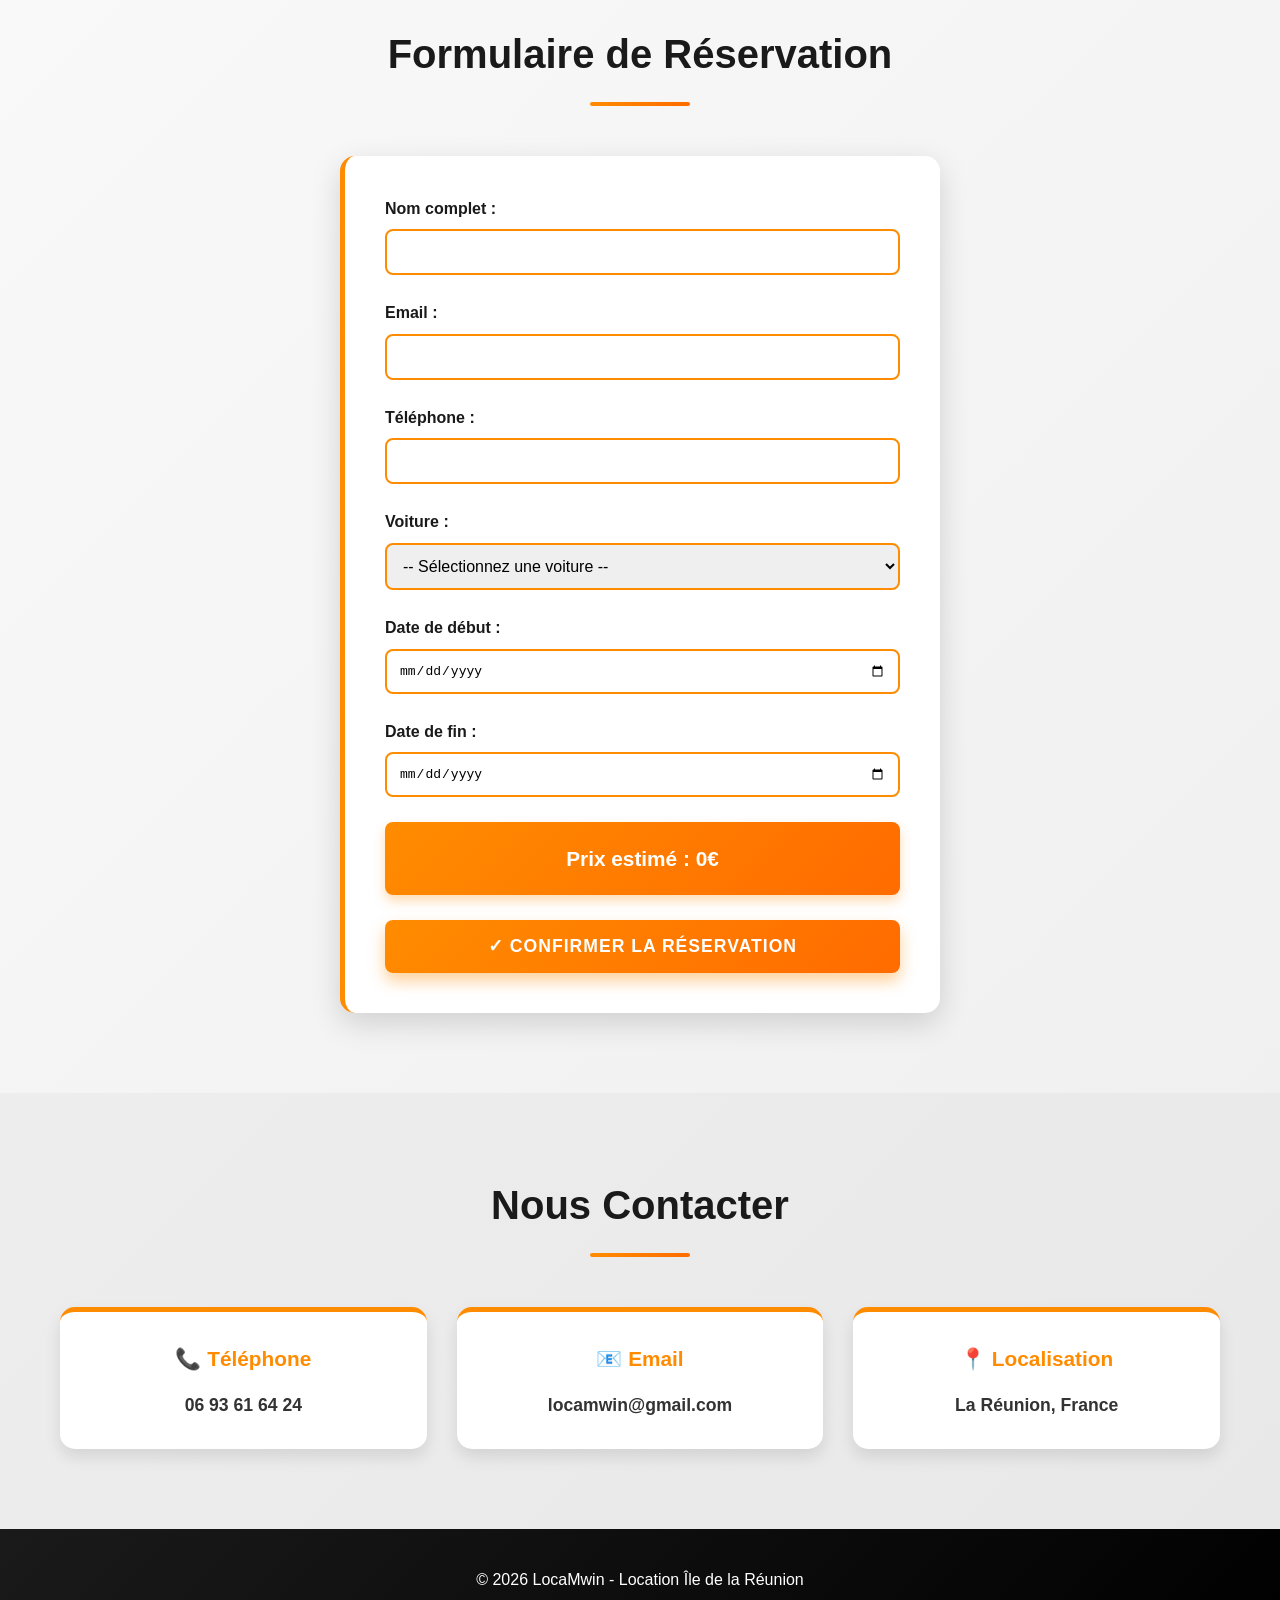
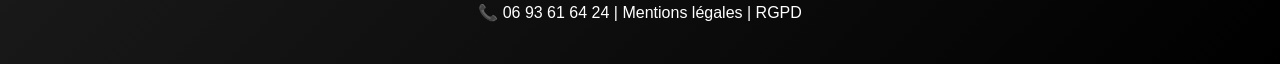
==== commit 6d8223bc: "Update index.html" ====
--- a/index.html
+++ b/index.html
@@ -41,7 +41,7 @@
         
         <!-- Dacia Logan -->
         <div class="car-card">
-            <div class="car-image" style="background-image: url('https://images.unsplash.com/photo-1552820728-8ac41f1ce891?w=400&h=300&fit=crop'); background-size: cover; background-position: center;"></div>
+            <img src="images/dacia-logan.jpg" alt="Dacia Logan" class="car-img">
             <h3>Dacia Logan</h3>
             <p class="price">25€/jour</p>
             <ul class="features">
@@ -55,12 +55,13 @@
 
         <!-- Ford Fiesta -->
         <div class="car-card">
-            <div class="car-image" style="background-image: url('https://images.unsplash.com/photo-1515188629355-ef3a3c8b3c4e?w=400&h=300&fit=crop'); background-size: cover; background-position: center;"></div>
+            <img src="images/ford-fiesta.jpg" alt="Ford Fiesta" class="car-img">
             <h3>Ford Fiesta</h3>
             <p class="price">22€/jour</p>
             <ul class="features">
                 <li>✓ Kilométrage illimité</li>
                 <li>✓ Climatisation</li>
+                <li>✓ Régulateur de vitesse</li>
                 <li>✓ Livraison partout</li>
             </ul>
             <button class="btn-reserve" onclick="reserverVoiture('Ford Fiesta', 22)">RÉSERVER</button>
@@ -68,7 +69,7 @@
 
         <!-- Renault Captur -->
         <div class="car-card">
-            <div class="car-image" style="background-image: url('https://images.unsplash.com/photo-1553505740-d6c1142a8f09?w=400&h=300&fit=crop'); background-size: cover; background-position: center;"></div>
+            <img src="images/renault-captur.jpg" alt="Renault Captur" class="car-img">
             <h3>Renault Captur</h3>
             <p class="price">25€/jour</p>
             <ul class="features">
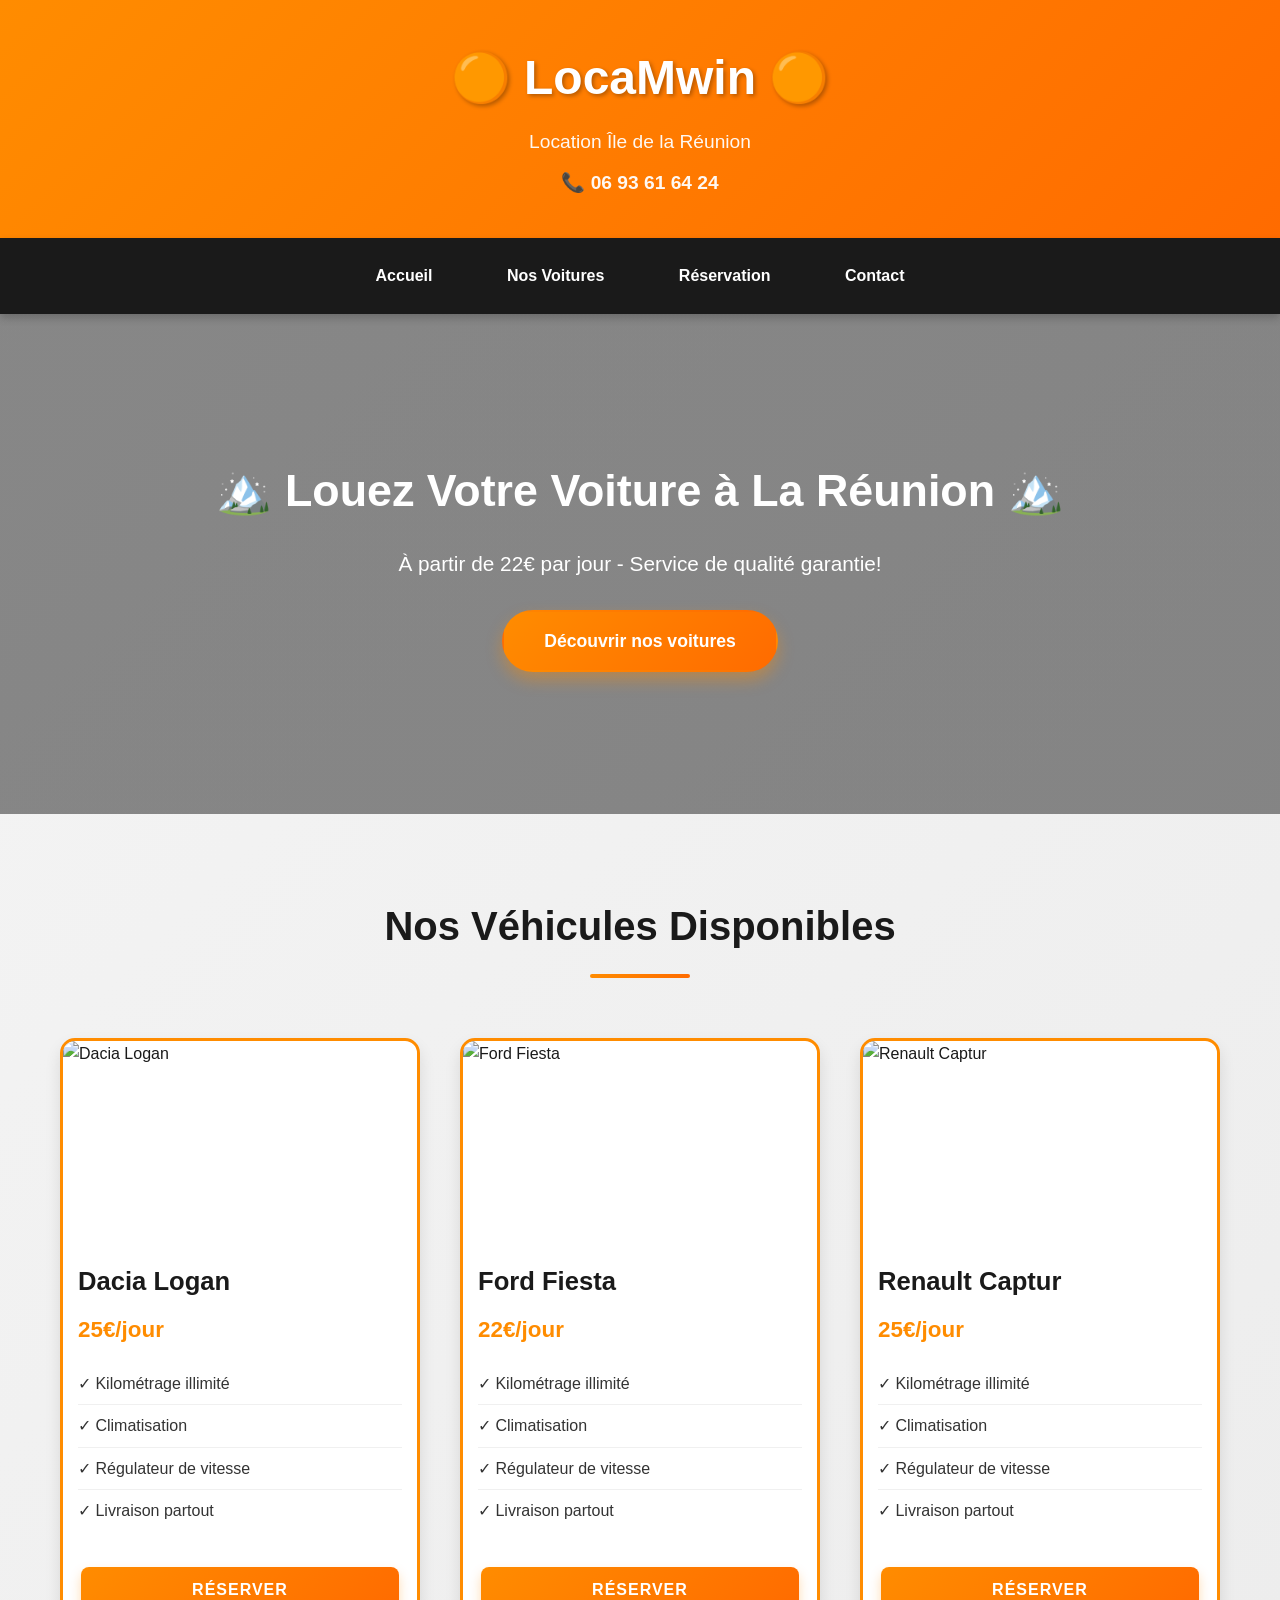
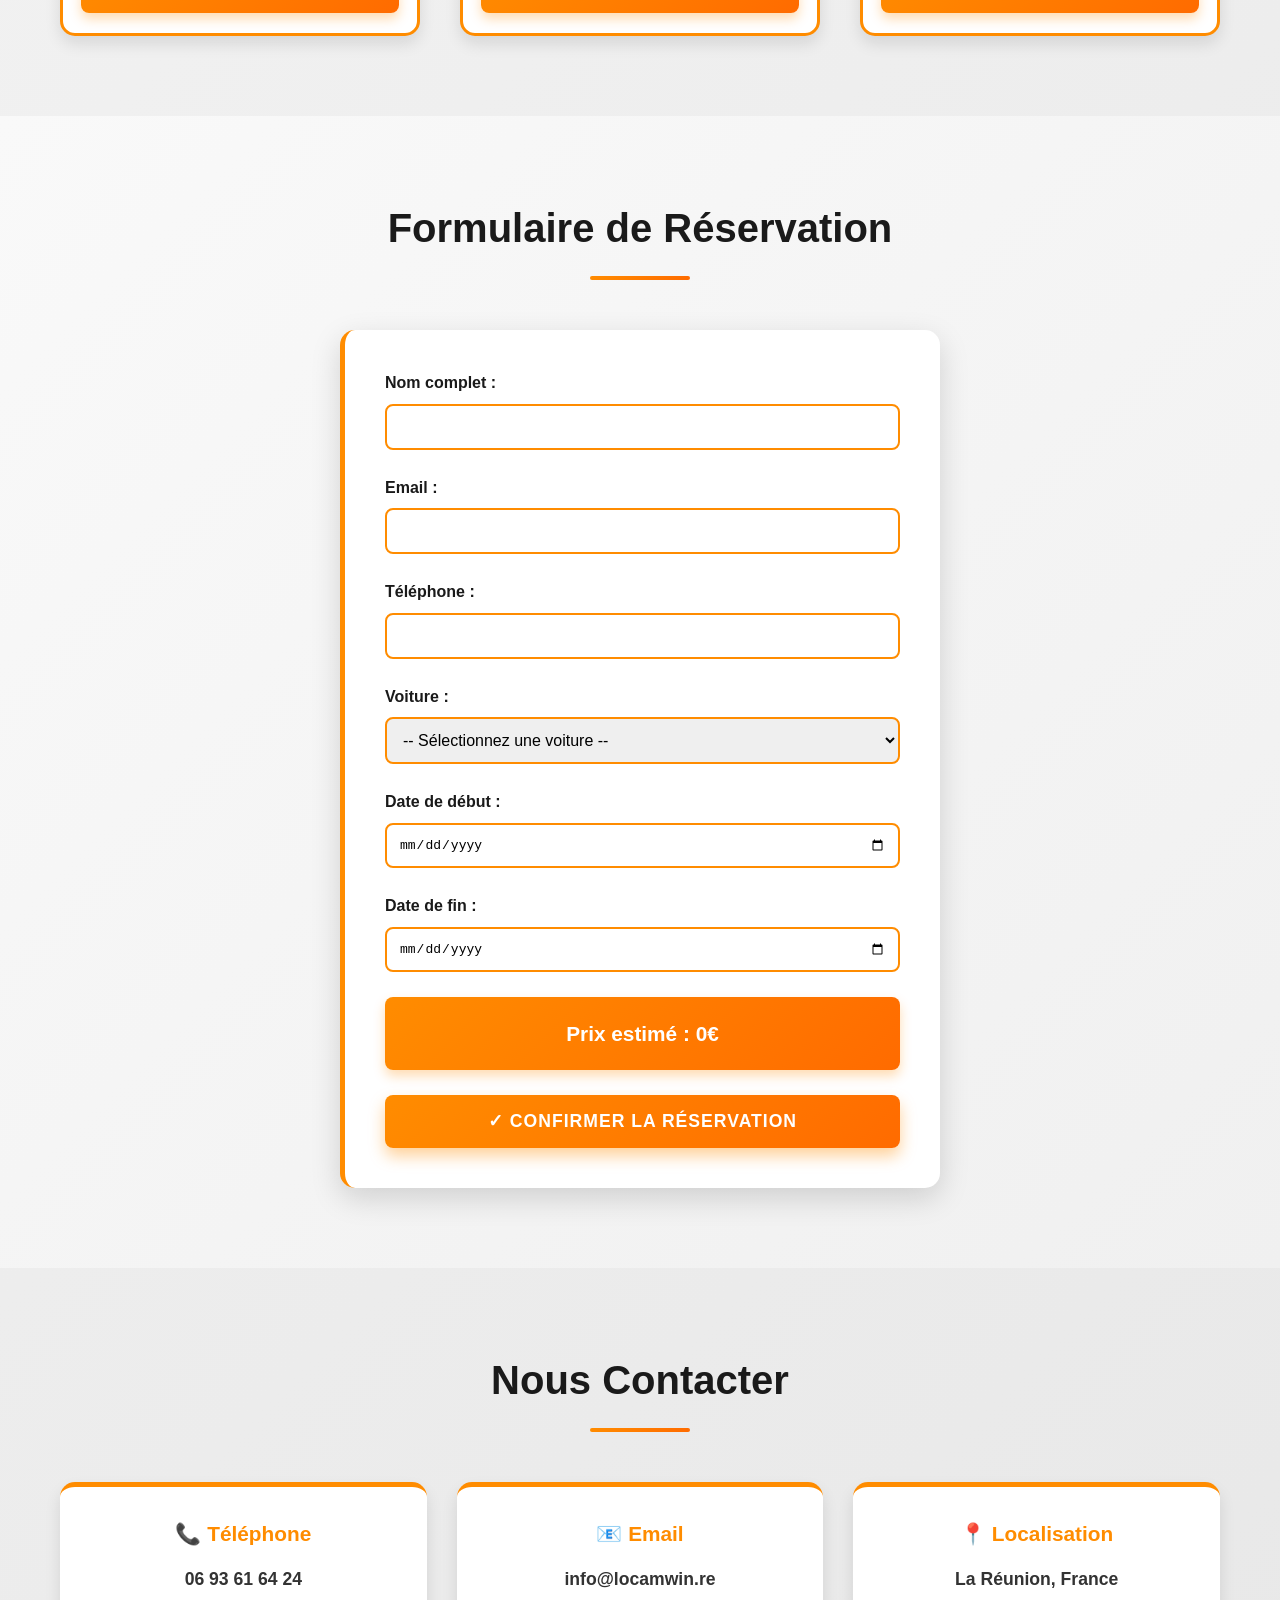
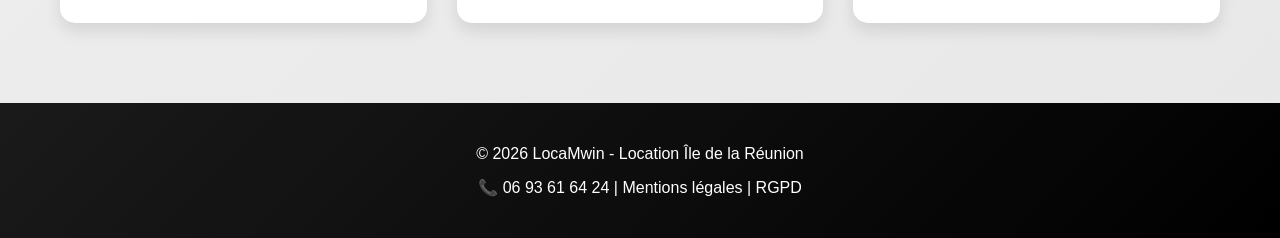
==== commit 027ce7b6: "Refactor voitures section and update contact email" ====
--- a/index.html
+++ b/index.html
@@ -35,54 +35,54 @@
     </section>
 
     <!-- Voitures Section -->
-<section id="voitures" class="voitures">
-    <h2>Nos Véhicules Disponibles</h2>
-    <div class="cars-container">
-        
-        <!-- Dacia Logan -->
-        <div class="car-card">
-            <img src="images/dacia-logan.jpg" alt="Dacia Logan" class="car-img">
-            <h3>Dacia Logan</h3>
-            <p class="price">25€/jour</p>
-            <ul class="features">
-                <li>✓ Kilométrage illimité</li>
-                <li>✓ Climatisation</li>
-                <li>✓ Régulateur de vitesse</li>
-                <li>✓ Livraison partout</li>
-            </ul>
-            <button class="btn-reserve" onclick="reserverVoiture('Dacia Logan', 25)">RÉSERVER</button>
+    <section id="voitures" class="voitures">
+        <h2>Nos Véhicules Disponibles</h2>
+        <div class="cars-container">
+            
+            <!-- Dacia Logan -->
+            <div class="car-card">
+                <img src="https://images.unsplash.com/photo-1552820728-8ac41f1ce891?w=400&h=300&fit=crop" alt="Dacia Logan" class="car-img">
+                <h3>Dacia Logan</h3>
+                <p class="price">25€/jour</p>
+                <ul class="features">
+                    <li>✓ Kilométrage illimité</li>
+                    <li>✓ Climatisation</li>
+                    <li>✓ Régulateur de vitesse</li>
+                    <li>✓ Livraison partout</li>
+                </ul>
+                <button class="btn-reserve" onclick="reserverVoiture('Dacia Logan', 25)">RÉSERVER</button>
+            </div>
+
+            <!-- Ford Fiesta -->
+            <div class="car-card">
+                <img src="https://images.unsplash.com/photo-1515188629355-ef3a3c8b3c4e?w=400&h=300&fit=crop" alt="Ford Fiesta" class="car-img">
+                <h3>Ford Fiesta</h3>
+                <p class="price">22€/jour</p>
+                <ul class="features">
+                    <li>✓ Kilométrage illimité</li>
+                    <li>✓ Climatisation</li>
+                    <li>✓ Régulateur de vitesse</li>
+                    <li>✓ Livraison partout</li>
+                </ul>
+                <button class="btn-reserve" onclick="reserverVoiture('Ford Fiesta', 22)">RÉSERVER</button>
+            </div>
+
+            <!-- Renault Captur -->
+            <div class="car-card">
+                <img src="https://images.unsplash.com/photo-1553505740-d6c1142a8f09?w=400&h=300&fit=crop" alt="Renault Captur" class="car-img">
+                <h3>Renault Captur</h3>
+                <p class="price">25€/jour</p>
+                <ul class="features">
+                    <li>✓ Kilométrage illimité</li>
+                    <li>✓ Climatisation</li>
+                    <li>✓ Régulateur de vitesse</li>
+                    <li>✓ Livraison partout</li>
+                </ul>
+                <button class="btn-reserve" onclick="reserverVoiture('Renault Captur', 25)">RÉSERVER</button>
+            </div>
+
         </div>
-
-        <!-- Ford Fiesta -->
-        <div class="car-card">
-            <img src="images/ford-fiesta.jpg" alt="Ford Fiesta" class="car-img">
-            <h3>Ford Fiesta</h3>
-            <p class="price">22€/jour</p>
-            <ul class="features">
-                <li>✓ Kilométrage illimité</li>
-                <li>✓ Climatisation</li>
-                <li>✓ Régulateur de vitesse</li>
-                <li>✓ Livraison partout</li>
-            </ul>
-            <button class="btn-reserve" onclick="reserverVoiture('Ford Fiesta', 22)">RÉSERVER</button>
-        </div>
-
-        <!-- Renault Captur -->
-        <div class="car-card">
-            <img src="images/renault-captur.jpg" alt="Renault Captur" class="car-img">
-            <h3>Renault Captur</h3>
-            <p class="price">25€/jour</p>
-            <ul class="features">
-                <li>✓ Kilométrage illimité</li>
-                <li>✓ Climatisation</li>
-                <li>✓ Régulateur de vitesse</li>
-                <li>✓ Livraison partout</li>
-            </ul>
-            <button class="btn-reserve" onclick="reserverVoiture('Renault Captur', 25)">RÉSERVER</button>
-        </div>
-
-    </div>
-</section>
+    </section>
 
     <!-- Formulaire de Réservation -->
     <section id="reservation" class="reservation">
@@ -141,7 +141,7 @@
             </div>
             <div class="contact-item">
                 <h3>📧 Email</h3>
-                <p>locamwin@gmail.com</p>
+                <p>info@locamwin.re</p>
             </div>
             <div class="contact-item">
                 <h3>📍 Localisation</h3>
@@ -151,13 +151,13 @@
     </section>
 
     <!-- Footer -->
-<footer class="footer">
-    <p>&copy; 2026 LocaMwin - Location Île de la Réunion</p>
-    <p>📞 06 93 61 64 24 | 
-       <a href="mentions-legales.html" style="color: white; text-decoration: none; transition: 0.3s;">Mentions légales</a> |
-       <a href="mentions-legales.html#rgpd" style="color: white; text-decoration: none; transition: 0.3s;">RGPD</a>
-    </p>
-</footer>
+    <footer class="footer">
+        <p>&copy; 2026 LocaMwin - Location Île de la Réunion</p>
+        <p>📞 06 93 61 64 24 | 
+           <a href="mentions-legales.html" style="color: white; text-decoration: none; transition: 0.3s;">Mentions légales</a> |
+           <a href="mentions-legales.html#rgpd" style="color: white; text-decoration: none; transition: 0.3s;">RGPD</a>
+        </p>
+    </footer>
 
     <script>
         function reserverVoiture(nom, prix) {
@@ -191,6 +191,3 @@
     </script>
 </body>
 </html>
-    <script src="script.js"></script>
-</body>
-</html>
--- a/styles.css
+++ b/styles.css
@@ -191,16 +191,12 @@
     background-position: center;
 }
 
-.car-image.dacia {
-    background-image: url('https://images.unsplash.com/photo-1552820728-8ac41f1ce891?w=400&h=300&fit=crop');
-}
-
-.car-image.fiesta {
-    background-image: url('https://images.unsplash.com/photo-1515188629355-ef3a3c8b3c4e?w=400&h=300&fit=crop');
-}
-
-.car-image.captur {
-    background-image: url('https://images.unsplash.com/photo-1553505740-d6c1142a8f09?w=400&h=300&fit=crop');
+.car-img {
+    width: 100%;
+    height: 200px;
+    object-fit: cover;
+    object-position: center;
+    display: block;
 }
 
 .car-card h3 {
@@ -500,4 +496,12 @@
         padding: 12px 30px;
         font-size: 0.9em;
     }
-}
+    .car-image {
+    width: 100%;
+    height: 200px;
+    object-fit: cover;
+    object-position: center;
+    display: block;
+    background-size: cover;
+    background-position: center;
+}
